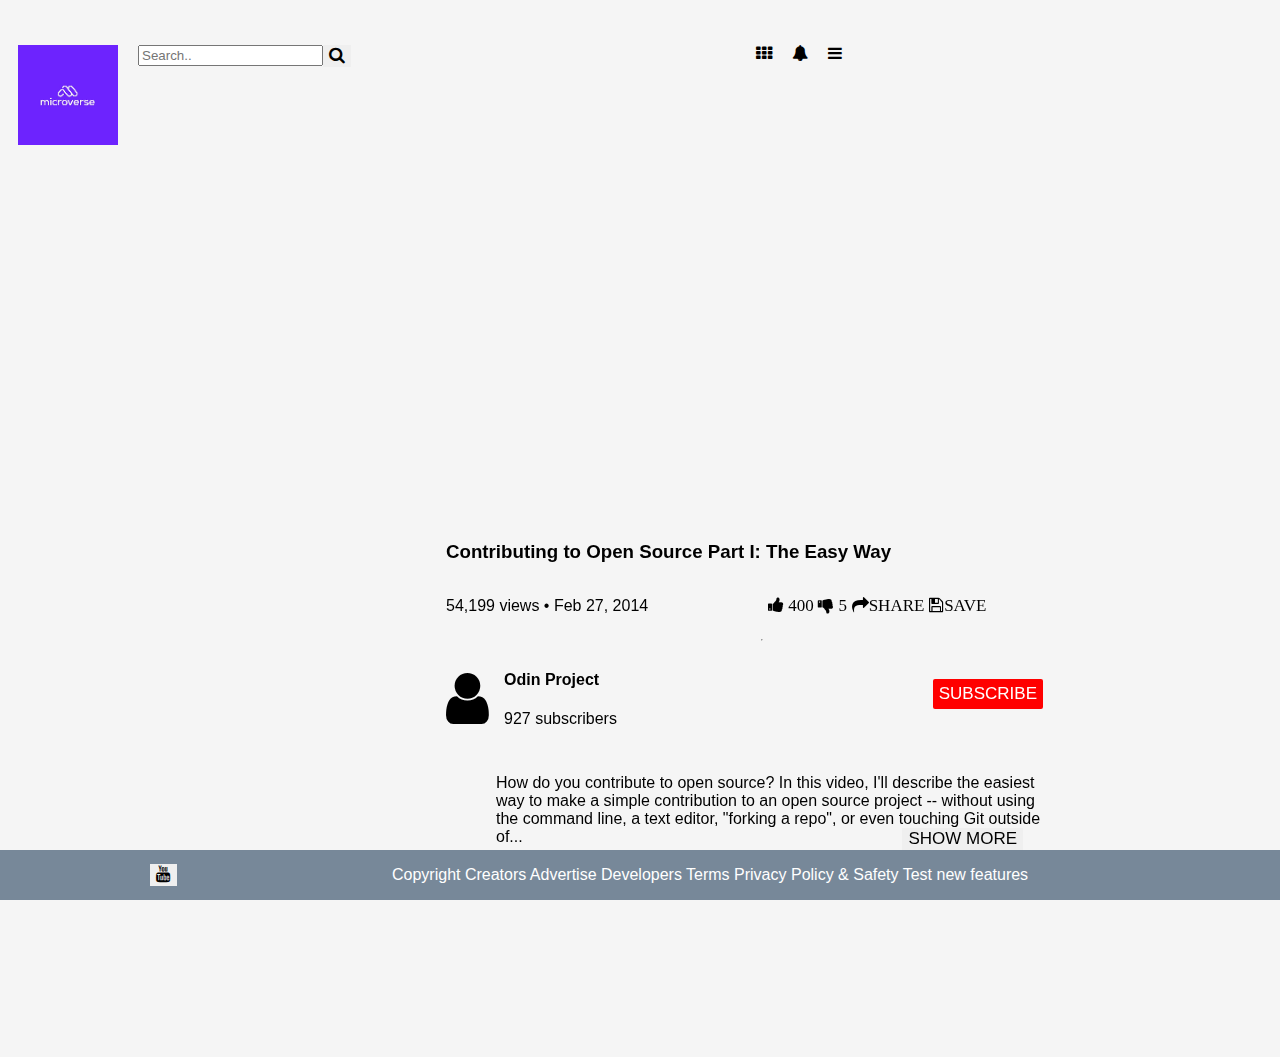
==== index.html @ 13a528ba "Formatted the codes" ====
<!DOCTYPE html>
<html lang="en">
<head>
    <meta charset="UTF-8">
    <meta name="viewport" content="width=device-width, initial-scale=1.0">
    <title>Youtube page</title>
    <link rel="stylesheet" type="text/css" href="style.css">
    <link href="https://stackpath.bootstrapcdn.com/font-awesome/4.7.0/css/font-awesome.min.css" rel="stylesheet">
</head>
<body>
    <nav class="navbar">
        <ul>
            <li>
                <img id="logo" src="./images/logo.png">
            </li>
            <li>
                <form class="search">
                    <input type="text" placeholder="Search.." name="search">
                    <button type="submit"><i class="fa fa-search"></i></button>
                </form> 
            </li>
            <li>
                <i class="fa fa-th" id="grid-icon" aria-hidden="true"></i>
            </li>
            <li>
                <i class="fa fa-bell" aria-hidden="true"></i>   
            </li>
            <li>
                <i class="fa fa-bars" aria-hidden="true"></i>
            </li>
        </ul>      
    </nav>
    <section class="section-items">
            <div id="video">
                <iframe width="600" height="400" src="https://www.youtube.com/embed/V74l_zS1x8E" frameborder="0" allow="accelerometer; autoplay; encrypted-media; gyroscope; picture-in-picture" allowfullscreen></iframe>
            </div>
            <div id="video-info">
                <h3>Contributing to Open Source Part I: The Easy Way</h3>
                <div id="views">
                    <p>54,199 views • Feb 27, 2014</p>
                </div>
                <div id="icons">
                    <button class="media-button">
                        <i class="fa fa-thumbs-up" aria-hidden="true"> 400</i>
                        <i class="fa fa-thumbs-down" aria-hidden="true"> 5</i>
                        <i class="fa fa-share" aria-hidden="true">SHARE</i>
                        <i class="fa fa-floppy-o" aria-hidden="true">SAVE</i>
                    </button>
                </div>
            </div> 
            <hr>
            <article>
                <div class="header">
                    <div id="avatar">
                        <i class="fa fa-user fa-5x custom-user" aria-hidden="true"></i>
                        <div class="project" >
                            <h4>Odin Project</h4>
                            <p>927 subscribers</p>
                        </div>  
                    </div> 
                    <button class="sub-button">SUBSCRIBE</button>
                </div>
                <div id="description">
                        <p>How do you contribute to open source?  In this video,
                             I'll describe the easiest way to make a simple 
                             contribution to an open source project --
                            without using the command line, a text editor, 
                            "forking a repo", or even touching Git outside of...
                            <button class="sh-btn"><span style="text-transform:uppercase">show more</span></button> 
                        </p>
                </div>
            </article>
        </section>
        <aside>
            <div>
                <div class="aside-content">
                    <div>
                        <iframe width="220" height="160" src="https://www.youtube.com/embed/aNJdOk7wv34" frameborder="0" allow="accelerometer; autoplay; encrypted-media; gyroscope; picture-in-picture" allowfullscreen></iframe>
                    </div>
                    <div class="aside-title">
                        <h4>You Can Learn A Lot From This Video</h4>
                        <p>James Odufu</p>
                        
                        <p>1,199 views</p>
                    </div>  
                </div>
                <div class="aside-content">
                    <div>
                        <iframe width="220" height="160" src="https://www.youtube.com/embed/-USAeFpVf_A" frameborder="0" allow="accelerometer; autoplay; encrypted-media; gyroscope; picture-in-picture" allowfullscreen></iframe>
                    </div>
                    <div class="aside-title">
                        <h4>We Learn By Practising!</h4>
                        <p>Jocyline Magero</p>
                        
                        <p>2,854 views</p>
                    </div>
                    
                </div>
                <div class="aside-content">
                    <div>
                        <iframe width="220" height="160" src="https://www.youtube.com/embed/EOOsfsrXWfA" frameborder="0" allow="accelerometer; autoplay; encrypted-media; gyroscope; picture-in-picture" allowfullscreen></iframe>
                    </div>
                    <div class="aside-title">
                        <h3>Me, As A Microverse Graduate</h3>
                        <p>MJamezjaz</p>
                        
                        <p>7,002 views</p>
                    </div>
                    
                </div>
                <div class="aside-content">
                    <div>
                        <iframe width="220" height="160" src="https://www.youtube.com/embed/sgNoZD3nVSk" frameborder="0" allow="accelerometer; autoplay; encrypted-media; gyroscope; picture-in-picture" allowfullscreen></iframe>
                    </div>
                    <div class="aside-title">
                        <h3>Dos desarrolladores cuentan su experiencia a EL PAÍS</h3>
                        <p>Ariel Camus</p>
                        
                        <p>1,002,000 views</p>
                    </div>
                    
                </div>
                <div class="aside-content">
                    <div>
                        <iframe width="220" height="160" src="https://www.youtube.com/embed/EOOsfsrXWfA" frameborder="0" allow="accelerometer; autoplay; encrypted-media; gyroscope; picture-in-picture" allowfullscreen></iframe>
                    </div>
                    <div class="aside-title">
                        <h3>Me, As A Microverse Graduate</h3>
                        <p>MJamezjaz</p>
                        
                        <p>7,002 views</p>
                    </div>
                    
                </div>
            </div>
        </aside>
        
    </main>
   
    <footer>
        <div class="footer">
            <div class="footer-logo">
                <button><i class="fa fa-youtube a-5x" aria-hidden="true"></i></button>
            </div>
            <div class="footer-info">
                <p>Copyright Creators Advertise Developers
                    Terms Privacy Policy & Safety Test new features
                </p>
            </div>
        </div>
    </footer>
</body>
</html>
---- style.css ----
/* styling the body...*/
body{
    background-color: whitesmoke;
    font-size: 16px;
    font-family: sans-serif;
}
/* styling the image...*/
img{
    width: 100px;
}
/* styling the nav-bar...*/
.nav-bar{
    background-color: white;
    width: auto;
    height: 50px;
    position:fixed;
    top:0px;
    left:0px;
    right:0px;
    display: flex;
    justify-content: space;
}
/* styling the nav-bar items...*/
ul {
    list-style-type: none;
    margin: 0;
    padding: 0;
  }
/* styling the nav-bar icons...*/
li{
      float: left;
      padding: 10px;
  }
/* styling the youtube-logo image...*/
.youtube-logo{
    margin-left: 50px;
    background-color: white;
    color:white;
}
/* styling the buttons...*/
button{
    float: right;
    margin-top: 0;
    margin-right: 35px;
    font-size: 17px;
    border: none;
    cursor: pointer;
}
/* styling the nav-font-awesome icons...*/
.nav-icons{
    margin-right: 10px;

}
/* styling the grid icon...*/
#grid-icon{
    margin-left: 350px;
}
/* styling the section ...*/
section{
    background-color: whitesmoke;
    width: 60%;
    height: 400px;
    margin-top: 35px;
    margin-left: 50px;
    padding-top: 10px;
    display:flex;
}
/* styling the section-items...*/
.section-items {
    float: left;
    width: 50%;
    flex-direction: column;
}
/* styling the main video-info...*/
#video-info{
    align-self: flex-start;
}
/* styling the aside...*/
aside{
    background-color: whitesmoke;
    width:auto;
    height: 170px;
    margin-top: 35px;
    margin-left: 30px;
    padding-top: 60px;
    display:flex;
}
/* styling the media-icons...*/
#icons{
    float:right;
    align-self: flex-end;
    margin-top: 10px;
    margin-left: 90px;  
}
/* styling the media-button...*/
.media-button{
    background-color: whitesmoke;
    padding: 5px 30px 10px 30px;
}
/* styling # views...*/
#views{
    position: relative;
    margin-right: 20px;
    float: left;
    margin-right: 0px;
}
/* styling the avator sub-class...*/
.header{
    display: flex;
    justify-content: space-between;
}
/* styling the avatar...*/
#avatar{
    position: relative;
    margin-right: 20px;
    float: left;
    display: flex;
}
.custom-user{
    border-radius: 50%;
    font-size: 60px !important;
    margin-right: 15px;
    margin-top: 20px;
}
/* styling the desrciption */
#description{
    margin-right: 20px;
    margin-top: 30px;
    justify-content: center;
    margin-left: 50px;
    font-size: 16px;
    font-family: sans-serif;
}
/* styling the show more button */
.show-btn{
    background-color: whitesmoke;
    color: grey;
    float: left;
   font-size: 14px;
}
/* styling the avator title */
.avator-title{
    margin-right: 0px;
}
/* styling the subcribe button...*/
#sub-button{
   width: 80px;
   height: 40px;
   display: flex;
    margin: 0 0 0 auto;
}
.sub-button{
    background-color: red;
    color: #fff;
    height: 30px;
    border-radius: 2px;
    margin-top: 30px;
    margin-left: 0px;
}
/* styling the aside content...*/
.aside-content{
    display: flex;
    margin-bottom: 15px;
    margin-top: 15px;
    margin-right: 25px;
}
/* styling the aside title...*/
.aside-title{
    justify-content: space-between;
    margin-left: 15px;
}
/* styling footer...*/
.footer {
    position: fixed;
   left: 0;
   bottom: 0;
   width: 100%;
   background-color: lightslategray;
   color: white;
   display: flex;
   align-items: center;
  }
  /* styling footer logo...*/
  .footer-logo{
      display: flex;
      flex-direction: row;
      margin-left: 150px;
  } 
/* styling footer info...*/
  .footer-info{
    display: flex;
    flex-direction: row;
    text-align: center;
    padding-left: 180px;
  }
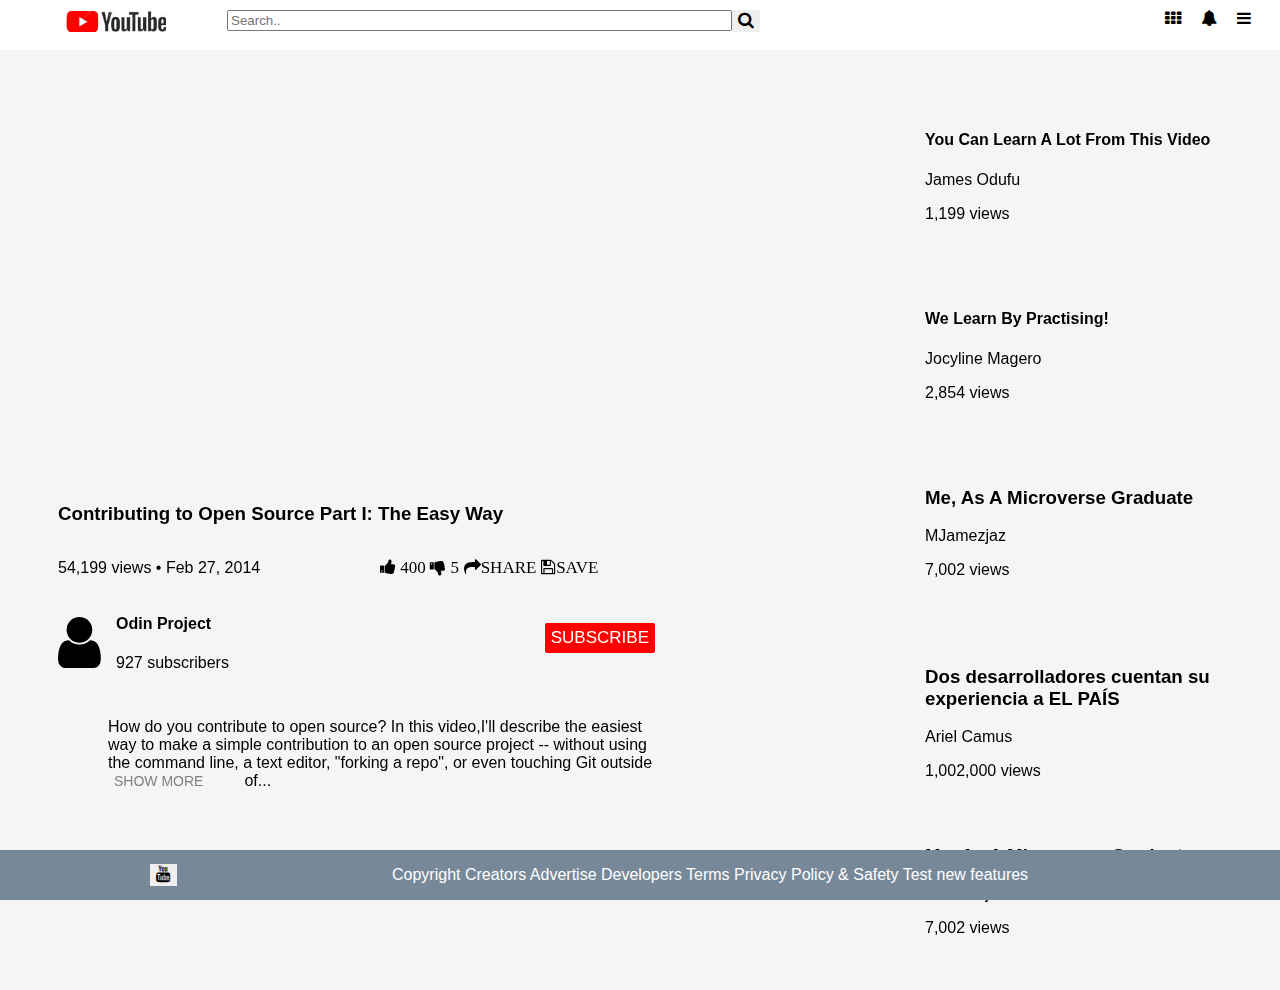
==== commit 6fa4e158: "resolved a conflict" ====
--- a/index.html
+++ b/index.html
@@ -8,139 +8,133 @@
     <link href="https://stackpath.bootstrapcdn.com/font-awesome/4.7.0/css/font-awesome.min.css" rel="stylesheet">
 </head>
 <body>
-    <nav class="navbar">
+    <nav class="nav-bar">
         <ul>
             <li>
-                <img id="logo" src="./images/logo.png">
+                <button class="youtube-logo">
+                    <img src="./images/youtube.png" alt="youtube logo">
+                </button>
             </li>
             <li>
-                <form class="search">
-                    <input type="text" placeholder="Search.." name="search">
-                    <button type="submit"><i class="fa fa-search"></i></button>
+                <form>                  
+                    <input type="text" placeholder="Search.." name="search" size="60">
+                    <button class="search-btn"type="submit"><i class="fa fa-search"></i></button>
                 </form> 
             </li>
             <li>
-                <i class="fa fa-th" id="grid-icon" aria-hidden="true"></i>
+                <i class="fa fa-th" id="grid-icon" aria-hidden="true" class="nav-icons"></i>
             </li>
             <li>
-                <i class="fa fa-bell" aria-hidden="true"></i>   
+                <i class="fa fa-bell" aria-hidden="true" class="nav-icons"></i>   
             </li>
             <li>
-                <i class="fa fa-bars" aria-hidden="true"></i>
+                <i class="fa fa-bars" aria-hidden="true" class="nav-icons"></i>
             </li>
         </ul>      
     </nav>
     <section class="section-items">
-            <div id="video">
-                <iframe width="600" height="400" src="https://www.youtube.com/embed/V74l_zS1x8E" frameborder="0" allow="accelerometer; autoplay; encrypted-media; gyroscope; picture-in-picture" allowfullscreen></iframe>
+        <div id="video">
+            <iframe width="600" height="400" src="https://www.youtube.com/embed/V74l_zS1x8E" frameborder="0" allow="accelerometer; autoplay; encrypted-media; gyroscope; picture-in-picture" allowfullscreen></iframe>
+                </div>
+                    <div id="video-info">
+                        <h3>Contributing to Open Source Part I: The Easy Way</h3>
+                        <div id="views">
+                            <p>54,199 views • Feb 27, 2014</p>
+                        </div>
+                        <div id="icons">
+                            <button class="media-button">
+                                <i class="fa fa-thumbs-up" aria-hidden="true"> 400</i>
+                                <i class="fa fa-thumbs-down" aria-hidden="true"> 5</i>
+                                <i class="fa fa-share" aria-hidden="true">SHARE</i>
+                                <i class="fa fa-floppy-o" aria-hidden="true">SAVE</i>
+                            </button>
+                        </div>
+                    </div> 
+                </div>
+        <article>
+            <div class="header">
+                <div id="avatar">
+                    <i class="fa fa-user fa-5x custom-user" aria-hidden="true"></i>
+                    <div class="avator-title" >
+                        <h4>Odin Project</h4>
+                        <p>927 subscribers</p>
+                    </div>  
+                </div> 
+                    <button class="sub-button">SUBSCRIBE</button>
             </div>
-            <div id="video-info">
-                <h3>Contributing to Open Source Part I: The Easy Way</h3>
-                <div id="views">
-                    <p>54,199 views • Feb 27, 2014</p>
+            <div id="description">
+                <p>How do you contribute to open source?  
+                    In this video,I'll describe the easiest way to make a simple 
+                    contribution to an open source project --
+                    without using the command line, a text editor, 
+                    "forking a repo", or even touching Git outside of...
+                    <button class="show-btn">
+                        <span style="text-transform:uppercase">show more</span>
+                    </button> 
+                </p>
+            </div>
+        </article>
+    </section>
+    <aside>
+        <div>
+            <div class="aside-content">
+                <div>
+                    <iframe width="220" height="160" src="https://www.youtube.com/embed/aNJdOk7wv34" frameborder="0" allow="accelerometer; autoplay; encrypted-media; gyroscope; picture-in-picture" allowfullscreen></iframe>
                 </div>
-                <div id="icons">
-                    <button class="media-button">
-                        <i class="fa fa-thumbs-up" aria-hidden="true"> 400</i>
-                        <i class="fa fa-thumbs-down" aria-hidden="true"> 5</i>
-                        <i class="fa fa-share" aria-hidden="true">SHARE</i>
-                        <i class="fa fa-floppy-o" aria-hidden="true">SAVE</i>
-                    </button>
+                <div class="aside-title">
+                    <h4>You Can Learn A Lot From This Video</h4>
+                    <p>James Odufu</p>
+                    <p>1,199 views</p>
+                </div>  
+            </div>
+            <div class="aside-content">
+                <div>
+                    <iframe width="220" height="160" src="https://www.youtube.com/embed/-USAeFpVf_A" frameborder="0" allow="accelerometer; autoplay; encrypted-media; gyroscope; picture-in-picture" allowfullscreen></iframe>
                 </div>
-            </div> 
-            <hr>
-            <article>
-                <div class="header">
-                    <div id="avatar">
-                        <i class="fa fa-user fa-5x custom-user" aria-hidden="true"></i>
-                        <div class="project" >
-                            <h4>Odin Project</h4>
-                            <p>927 subscribers</p>
-                        </div>  
-                    </div> 
-                    <button class="sub-button">SUBSCRIBE</button>
+                <div class="aside-title">
+                    <h4>We Learn By Practising!</h4>
+                    <p>Jocyline Magero</p>
+                    <p>2,854 views</p>
+                </div> 
+            </div>
+            <div class="aside-content">
+                <div>
+                    <iframe width="220" height="160" src="https://www.youtube.com/embed/EOOsfsrXWfA" frameborder="0" allow="accelerometer; autoplay; encrypted-media; gyroscope; picture-in-picture" allowfullscreen></iframe>
                 </div>
-                <div id="description">
-                        <p>How do you contribute to open source?  In this video,
-                             I'll describe the easiest way to make a simple 
-                             contribution to an open source project --
-                            without using the command line, a text editor, 
-                            "forking a repo", or even touching Git outside of...
-                            <button class="sh-btn"><span style="text-transform:uppercase">show more</span></button> 
-                        </p>
+                <div class="aside-title">
+                    <h3>Me, As A Microverse Graduate</h3>
+                    <p>MJamezjaz</p>
+                    <p>7,002 views</p>
+                </div>     
+            </div>
+            <div class="aside-content">
+                <div>
+                    <iframe width="220" height="160" src="https://www.youtube.com/embed/sgNoZD3nVSk" frameborder="0" allow="accelerometer; autoplay; encrypted-media; gyroscope; picture-in-picture" allowfullscreen></iframe>
                 </div>
-            </article>
-        </section>
-        <aside>
-            <div>
-                <div class="aside-content">
-                    <div>
-                        <iframe width="220" height="160" src="https://www.youtube.com/embed/aNJdOk7wv34" frameborder="0" allow="accelerometer; autoplay; encrypted-media; gyroscope; picture-in-picture" allowfullscreen></iframe>
-                    </div>
-                    <div class="aside-title">
-                        <h4>You Can Learn A Lot From This Video</h4>
-                        <p>James Odufu</p>
-                        
-                        <p>1,199 views</p>
-                    </div>  
-                </div>
-                <div class="aside-content">
-                    <div>
-                        <iframe width="220" height="160" src="https://www.youtube.com/embed/-USAeFpVf_A" frameborder="0" allow="accelerometer; autoplay; encrypted-media; gyroscope; picture-in-picture" allowfullscreen></iframe>
-                    </div>
-                    <div class="aside-title">
-                        <h4>We Learn By Practising!</h4>
-                        <p>Jocyline Magero</p>
-                        
-                        <p>2,854 views</p>
-                    </div>
-                    
-                </div>
-                <div class="aside-content">
-                    <div>
-                        <iframe width="220" height="160" src="https://www.youtube.com/embed/EOOsfsrXWfA" frameborder="0" allow="accelerometer; autoplay; encrypted-media; gyroscope; picture-in-picture" allowfullscreen></iframe>
-                    </div>
-                    <div class="aside-title">
-                        <h3>Me, As A Microverse Graduate</h3>
-                        <p>MJamezjaz</p>
-                        
-                        <p>7,002 views</p>
-                    </div>
-                    
-                </div>
-                <div class="aside-content">
-                    <div>
-                        <iframe width="220" height="160" src="https://www.youtube.com/embed/sgNoZD3nVSk" frameborder="0" allow="accelerometer; autoplay; encrypted-media; gyroscope; picture-in-picture" allowfullscreen></iframe>
-                    </div>
-                    <div class="aside-title">
-                        <h3>Dos desarrolladores cuentan su experiencia a EL PAÍS</h3>
-                        <p>Ariel Camus</p>
-                        
-                        <p>1,002,000 views</p>
-                    </div>
-                    
-                </div>
-                <div class="aside-content">
-                    <div>
-                        <iframe width="220" height="160" src="https://www.youtube.com/embed/EOOsfsrXWfA" frameborder="0" allow="accelerometer; autoplay; encrypted-media; gyroscope; picture-in-picture" allowfullscreen></iframe>
-                    </div>
-                    <div class="aside-title">
-                        <h3>Me, As A Microverse Graduate</h3>
-                        <p>MJamezjaz</p>
-                        
-                        <p>7,002 views</p>
-                    </div>
-                    
+                <div class="aside-title">
+                    <h3>Dos desarrolladores cuentan su experiencia a EL PAÍS</h3>
+                    <p>Ariel Camus</p>
+                    <p>1,002,000 views</p>
                 </div>
             </div>
-        </aside>
-        
-    </main>
-   
+            <div class="aside-content">
+                <div>
+                    <iframe width="220" height="160" src="https://www.youtube.com/embed/EOOsfsrXWfA" frameborder="0" allow="accelerometer; autoplay; encrypted-media; gyroscope; picture-in-picture" allowfullscreen></iframe>
+                </div>
+                <div class="aside-title">
+                    <h3>Me, As A Microverse Graduate</h3>
+                    <p>MJamezjaz</p>
+                    <p>7,002 views</p>
+                 </div>
+            </div>
+        </div>
+    </aside>
     <footer>
         <div class="footer">
             <div class="footer-logo">
-                <button><i class="fa fa-youtube a-5x" aria-hidden="true"></i></button>
+                <button>
+                    <i class="fa fa-youtube a-5x" aria-hidden="true"></i>
+                </button>
             </div>
             <div class="footer-info">
                 <p>Copyright Creators Advertise Developers
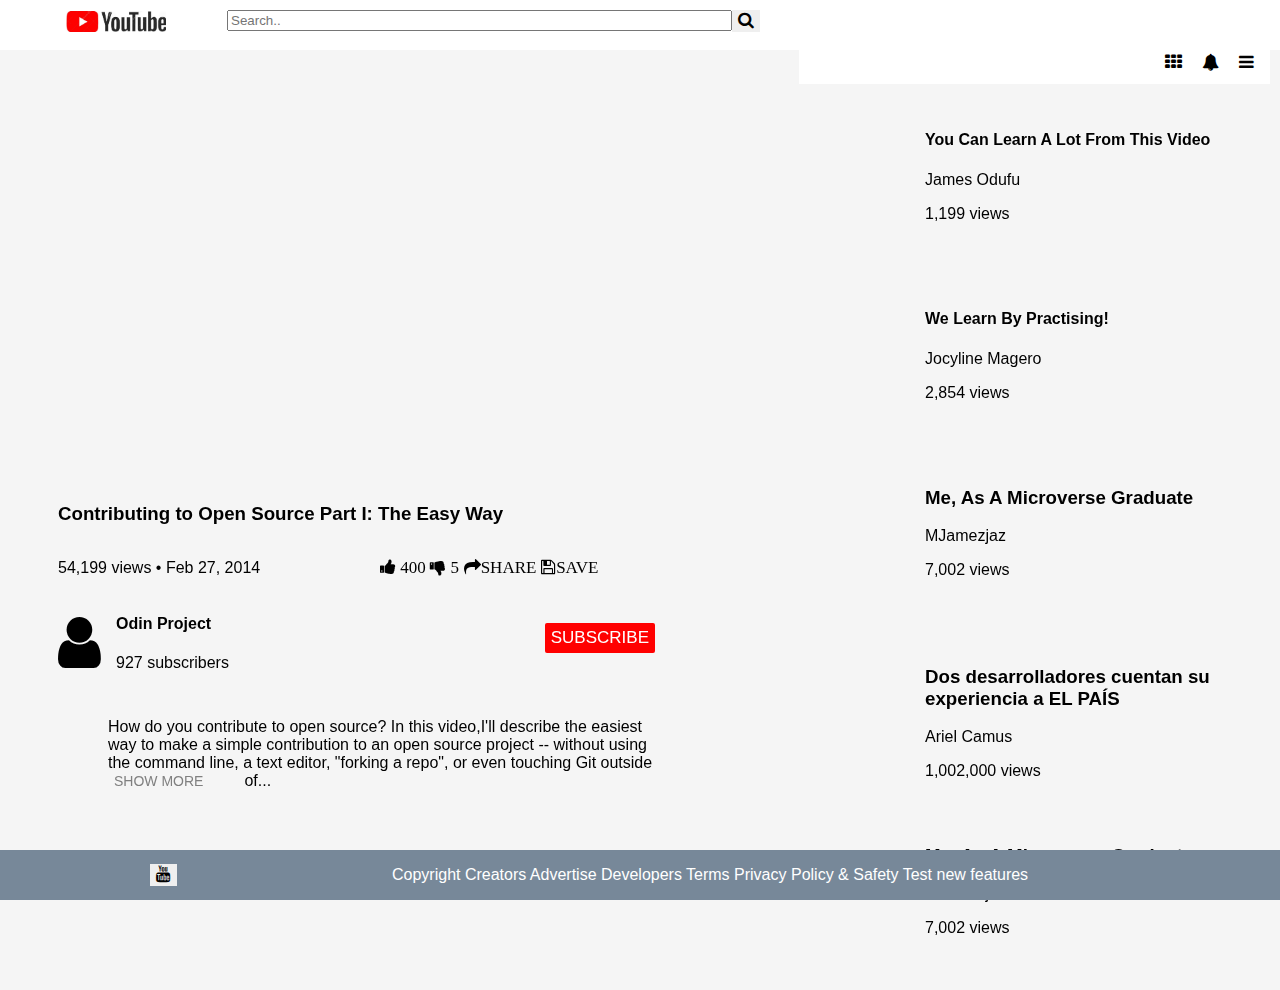
==== commit c0208d58: "Changed the nav icons to button" ====
--- a/index.html
+++ b/index.html
@@ -21,15 +21,17 @@
                     <button class="search-btn"type="submit"><i class="fa fa-search"></i></button>
                 </form> 
             </li>
-            <li>
-                <i class="fa fa-th" id="grid-icon" aria-hidden="true" class="nav-icons"></i>
-            </li>
-            <li>
-                <i class="fa fa-bell" aria-hidden="true" class="nav-icons"></i>   
-            </li>
-            <li>
-                <i class="fa fa-bars" aria-hidden="true" class="nav-icons"></i>
-            </li>
+            <button class="nav-icons">
+                <li>
+                    <i class="fa fa-th" id="grid-icon" aria-hidden="true" class="nav-icons"></i>
+                </li>
+                <li>
+                    <i class="fa fa-bell" aria-hidden="true" class="nav-icons"></i>   
+                </li>
+                <li>
+                    <i class="fa fa-bars" aria-hidden="true" class="nav-icons"></i>
+                </li>
+            </button>
         </ul>      
     </nav>
     <section class="section-items">
--- a/style.css
+++ b/style.css
@@ -30,6 +30,9 @@
 li{
       float: left;
       padding: 10px;
+  }
+  .nav-icons{
+      background-color: white;
   }
 /* styling the youtube-logo image...*/
 .youtube-logo{
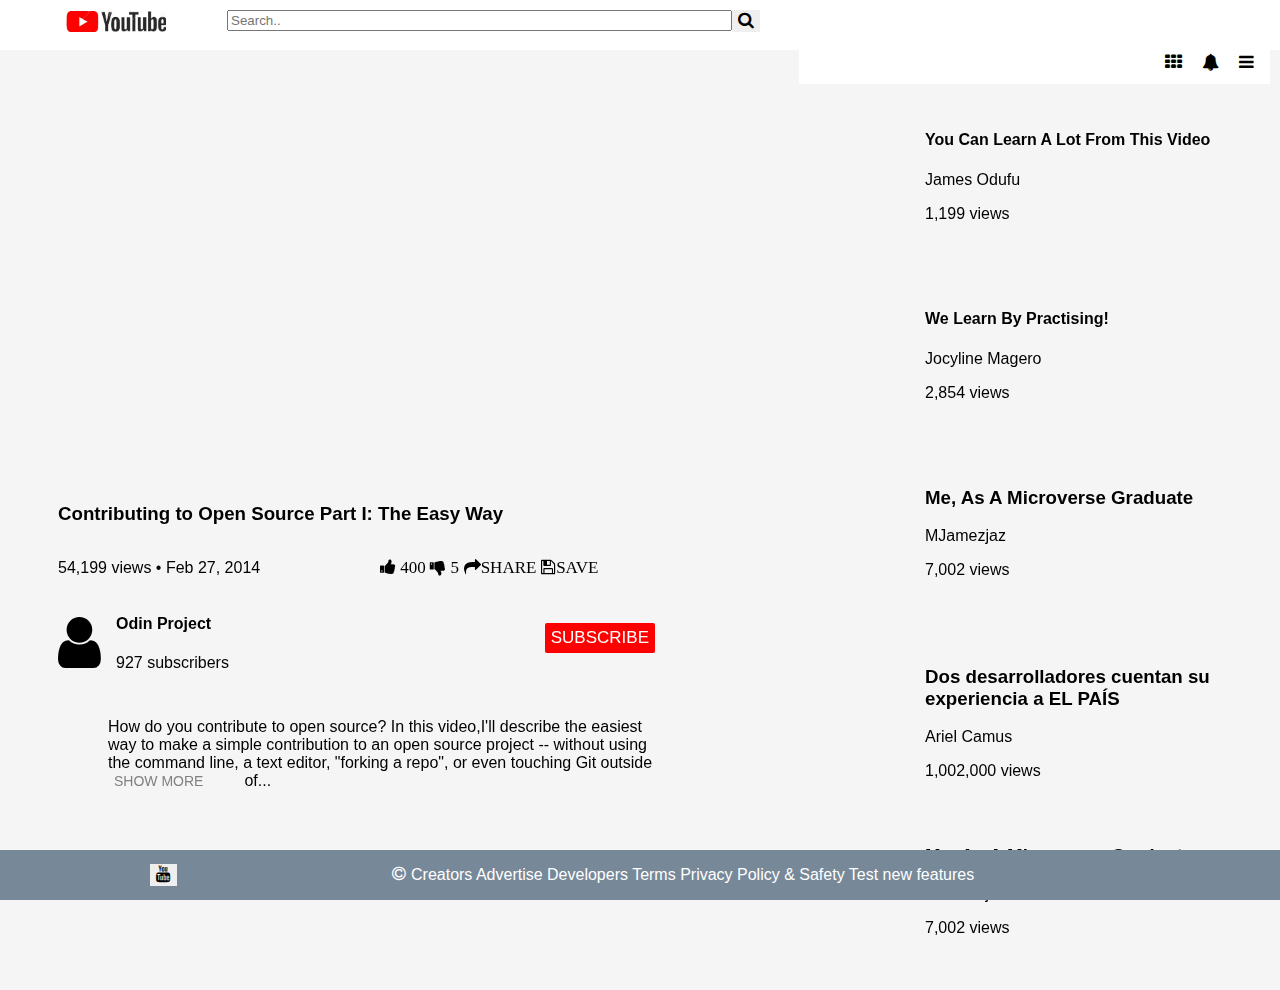
==== commit 0bbd1432: "Added copyright symbol" ====
--- a/index.html
+++ b/index.html
@@ -139,9 +139,15 @@
                 </button>
             </div>
             <div class="footer-info">
-                <p>Copyright Creators Advertise Developers
-                    Terms Privacy Policy & Safety Test new features
-                </p>
+                <div class="copyright">
+                    <i class="fa fa-copyright" aria-hidden="true"></i>
+                </div>
+                <div>
+                    <p>
+                        Creators Advertise Developers
+                        Terms Privacy Policy & Safety Test new features
+                    </p>
+                </div>
             </div>
         </div>
     </footer>
--- a/style.css
+++ b/style.css
@@ -196,5 +196,9 @@
     text-align: center;
     padding-left: 180px;
   }
+.copyright{
+    display: flex;
+    margin-top: 15px;
+    margin-right: 5px;
+}
 
-
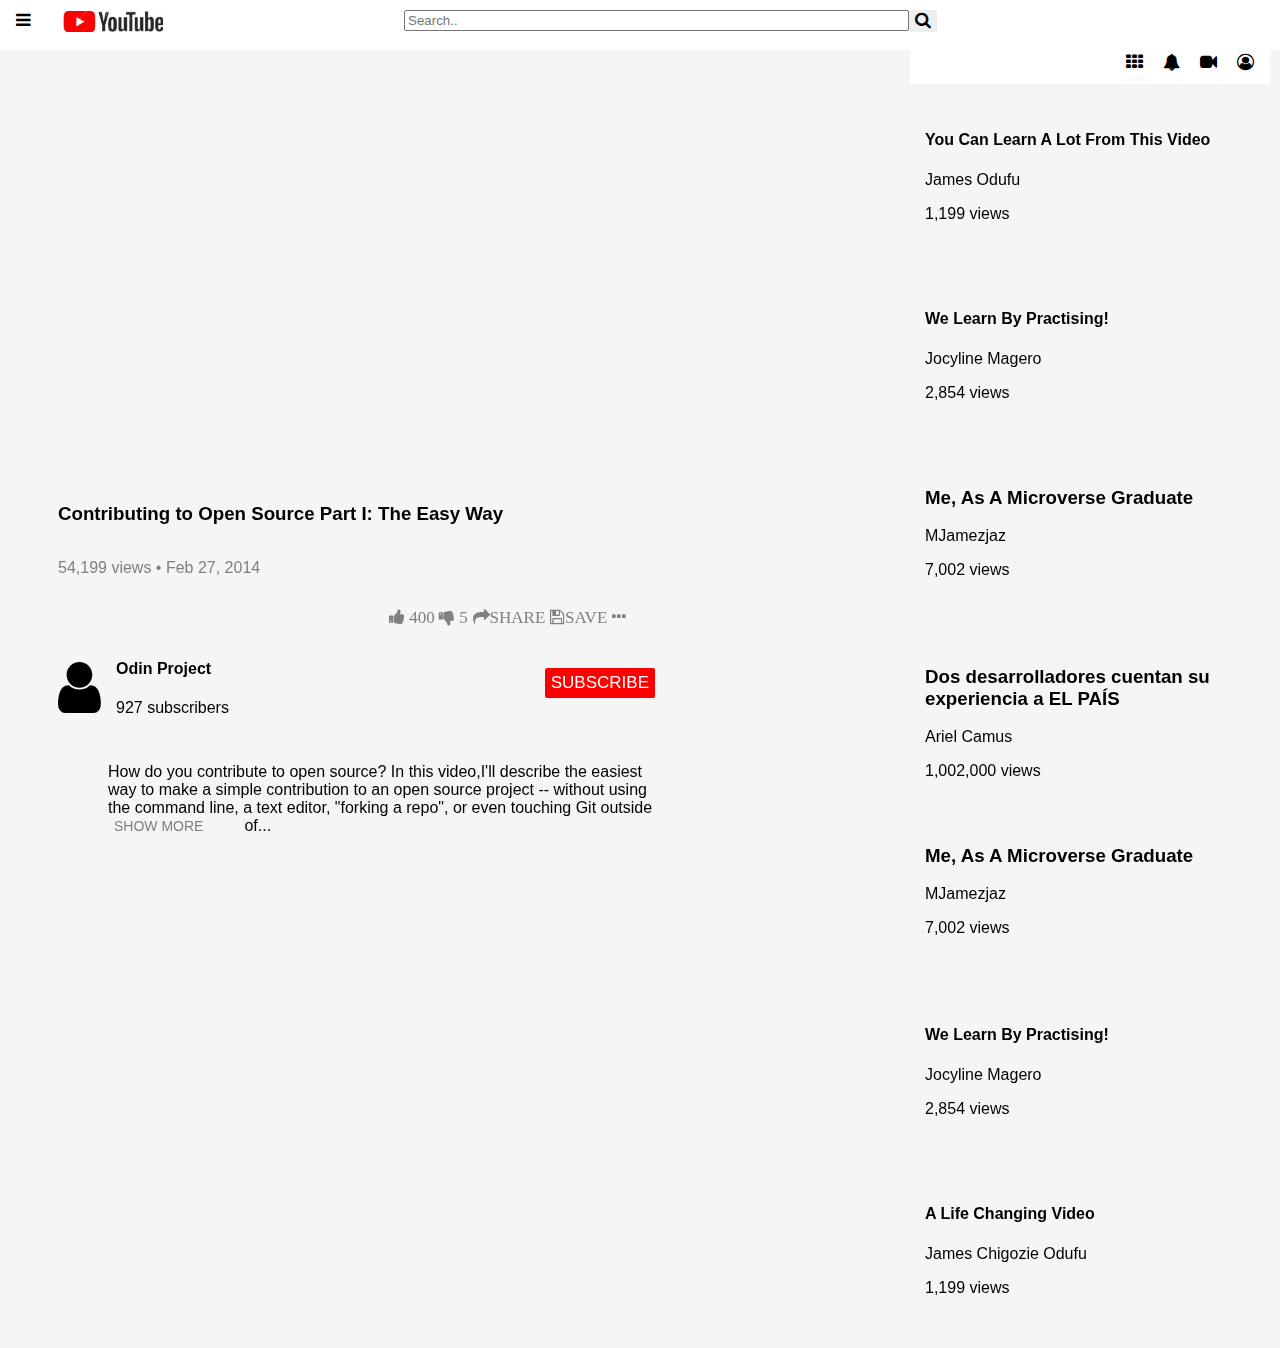
==== commit 4624e4b9: "Added extra nav icons" ====
--- a/index.html
+++ b/index.html
@@ -10,13 +10,20 @@
 <body>
     <nav class="nav-bar">
         <ul>
+               <div class="left-bar-items">
+                <button class="youtube-logo">
+                    <li>
+                        <img src="./images/youtube.png" alt="youtube logo">
+                    </li>
+                </button>
+                <button class="menu-button">
+                    <li>
+                        <i class="fa fa-bars" aria-hidden="true" class="nav-icons"></i>
+                    </li>
+                </button>
+               </div>
             <li>
-                <button class="youtube-logo">
-                    <img src="./images/youtube.png" alt="youtube logo">
-                </button>
-            </li>
-            <li>
-                <form>                  
+                <form class="search-bar">                
                     <input type="text" placeholder="Search.." name="search" size="60">
                     <button class="search-btn"type="submit"><i class="fa fa-search"></i></button>
                 </form> 
@@ -29,14 +36,17 @@
                     <i class="fa fa-bell" aria-hidden="true" class="nav-icons"></i>   
                 </li>
                 <li>
-                    <i class="fa fa-bars" aria-hidden="true" class="nav-icons"></i>
+                    <i class="fa fa-video-camera" aria-hidden="true"></i>
+                </li>
+                <li>
+                    <i class="fa fa-user-circle-o" aria-hidden="true"></i>
                 </li>
             </button>
         </ul>      
     </nav>
     <section class="section-items">
-        <div id="video">
-            <iframe width="600" height="400" src="https://www.youtube.com/embed/V74l_zS1x8E" frameborder="0" allow="accelerometer; autoplay; encrypted-media; gyroscope; picture-in-picture" allowfullscreen></iframe>
+        <div class="video">
+            <iframe width="630" height="400" src="https://www.youtube.com/embed/V74l_zS1x8E" frameborder="0" allow="accelerometer; autoplay; encrypted-media; gyroscope; picture-in-picture" allowfullscreen></iframe>
                 </div>
                     <div id="video-info">
                         <h3>Contributing to Open Source Part I: The Easy Way</h3>
@@ -49,10 +59,10 @@
                                 <i class="fa fa-thumbs-down" aria-hidden="true"> 5</i>
                                 <i class="fa fa-share" aria-hidden="true">SHARE</i>
                                 <i class="fa fa-floppy-o" aria-hidden="true">SAVE</i>
+                                <i class="fa fa-ellipsis-h" aria-hidden="true"></i>
                             </button>
                         </div>
-                    </div> 
-                </div>
+                    </div>
         <article>
             <div class="header">
                 <div id="avatar">
@@ -78,7 +88,7 @@
         </article>
     </section>
     <aside>
-        <div>
+        <div class="aside-main">
             <div class="aside-content">
                 <div>
                     <iframe width="220" height="160" src="https://www.youtube.com/embed/aNJdOk7wv34" frameborder="0" allow="accelerometer; autoplay; encrypted-media; gyroscope; picture-in-picture" allowfullscreen></iframe>
@@ -129,9 +139,29 @@
                     <p>7,002 views</p>
                  </div>
             </div>
+            <div class="aside-content">
+                <div>
+                    <iframe width="220" height="160" src="https://www.youtube.com/embed/-USAeFpVf_A" frameborder="0" allow="accelerometer; autoplay; encrypted-media; gyroscope; picture-in-picture" allowfullscreen></iframe>
+                </div>
+                <div class="aside-title">
+                    <h4>We Learn By Practising!</h4>
+                    <p>Jocyline Magero</p>
+                    <p>2,854 views</p>
+                </div> 
+            </div>
+            <div class="aside-content">
+                <div>
+                    <iframe width="220" height="160" src="https://www.youtube.com/embed/aNJdOk7wv34" frameborder="0" allow="accelerometer; autoplay; encrypted-media; gyroscope; picture-in-picture" allowfullscreen></iframe>
+                </div>
+                <div class="aside-title">
+                    <h4>A Life Changing Video</h4>
+                    <p>James Chigozie Odufu</p>
+                    <p>1,199 views</p>
+                </div>  
+            </div>
         </div>
     </aside>
-    <footer>
+    <!-- <footer>
         <div class="footer">
             <div class="footer-logo">
                 <button>
@@ -150,6 +180,6 @@
                 </div>
             </div>
         </div>
-    </footer>
+    </footer> -->
 </body>
 </html>
--- a/style.css
+++ b/style.css
@@ -14,11 +14,14 @@
     width: auto;
     height: 50px;
     position:fixed;
-    top:0px;
-    left:0px;
-    right:0px;
-    display: flex;
-    justify-content: space;
+    top:0;
+    left:0;
+    right:0;
+    display: flex;
+    /* justify-content: space; */
+}
+.search-bar{
+    margin-left: 180px;
 }
 /* styling the nav-bar items...*/
 ul {
@@ -31,14 +34,25 @@
       float: left;
       padding: 10px;
   }
+  /* styling the nav-font-awesome icons...*/
   .nav-icons{
       background-color: white;
+      margin-right: 10px;
   }
 /* styling the youtube-logo image...*/
 .youtube-logo{
-    margin-left: 50px;
+    margin-left: 0;
     background-color: white;
     color:white;
+}
+/* styling the menu button...*/
+.menu-button{
+    background-color: white;
+    margin-right: 0;
+}
+/* styling the menu button the logo...*/
+.left-bar-items{
+    float: left;
 }
 /* styling the buttons...*/
 button{
@@ -49,14 +63,9 @@
     border: none;
     cursor: pointer;
 }
-/* styling the nav-font-awesome icons...*/
-.nav-icons{
-    margin-right: 10px;
-
-}
 /* styling the grid icon...*/
 #grid-icon{
-    margin-left: 350px;
+    margin-left: 200px;
 }
 /* styling the section ...*/
 section{
@@ -84,28 +93,43 @@
     width:auto;
     height: 170px;
     margin-top: 35px;
-    margin-left: 30px;
+    margin-left: 10px;
     padding-top: 60px;
     display:flex;
+}
+/* styling the aside content...*/
+.aside-content{
+    display: flex;
+    margin-bottom: 15px;
+    margin-top: 15px;
+    margin-right: 25px;
+}
+/* styling the aside title...*/
+.aside-title{
+    justify-content: space-between;
+    margin-left: 15px;
 }
 /* styling the media-icons...*/
 #icons{
     float:right;
     align-self: flex-end;
     margin-top: 10px;
-    margin-left: 90px;  
+    margin-left: 90px;
 }
 /* styling the media-button...*/
 .media-button{
     background-color: whitesmoke;
+    color: grey;
     padding: 5px 30px 10px 30px;
+    margin-left: 40px;
 }
 /* styling # views...*/
 #views{
     position: relative;
     margin-right: 20px;
     float: left;
-    margin-right: 0px;
+    margin-right: 0;
+    color: grey;
 }
 /* styling the avator sub-class...*/
 .header{
@@ -143,7 +167,7 @@
 }
 /* styling the avator title */
 .avator-title{
-    margin-right: 0px;
+    margin-right: 0;
 }
 /* styling the subcribe button...*/
 #sub-button{
@@ -158,19 +182,7 @@
     height: 30px;
     border-radius: 2px;
     margin-top: 30px;
-    margin-left: 0px;
-}
-/* styling the aside content...*/
-.aside-content{
-    display: flex;
-    margin-bottom: 15px;
-    margin-top: 15px;
-    margin-right: 25px;
-}
-/* styling the aside title...*/
-.aside-title{
-    justify-content: space-between;
-    margin-left: 15px;
+    margin-left: 0;
 }
 /* styling footer...*/
 .footer {
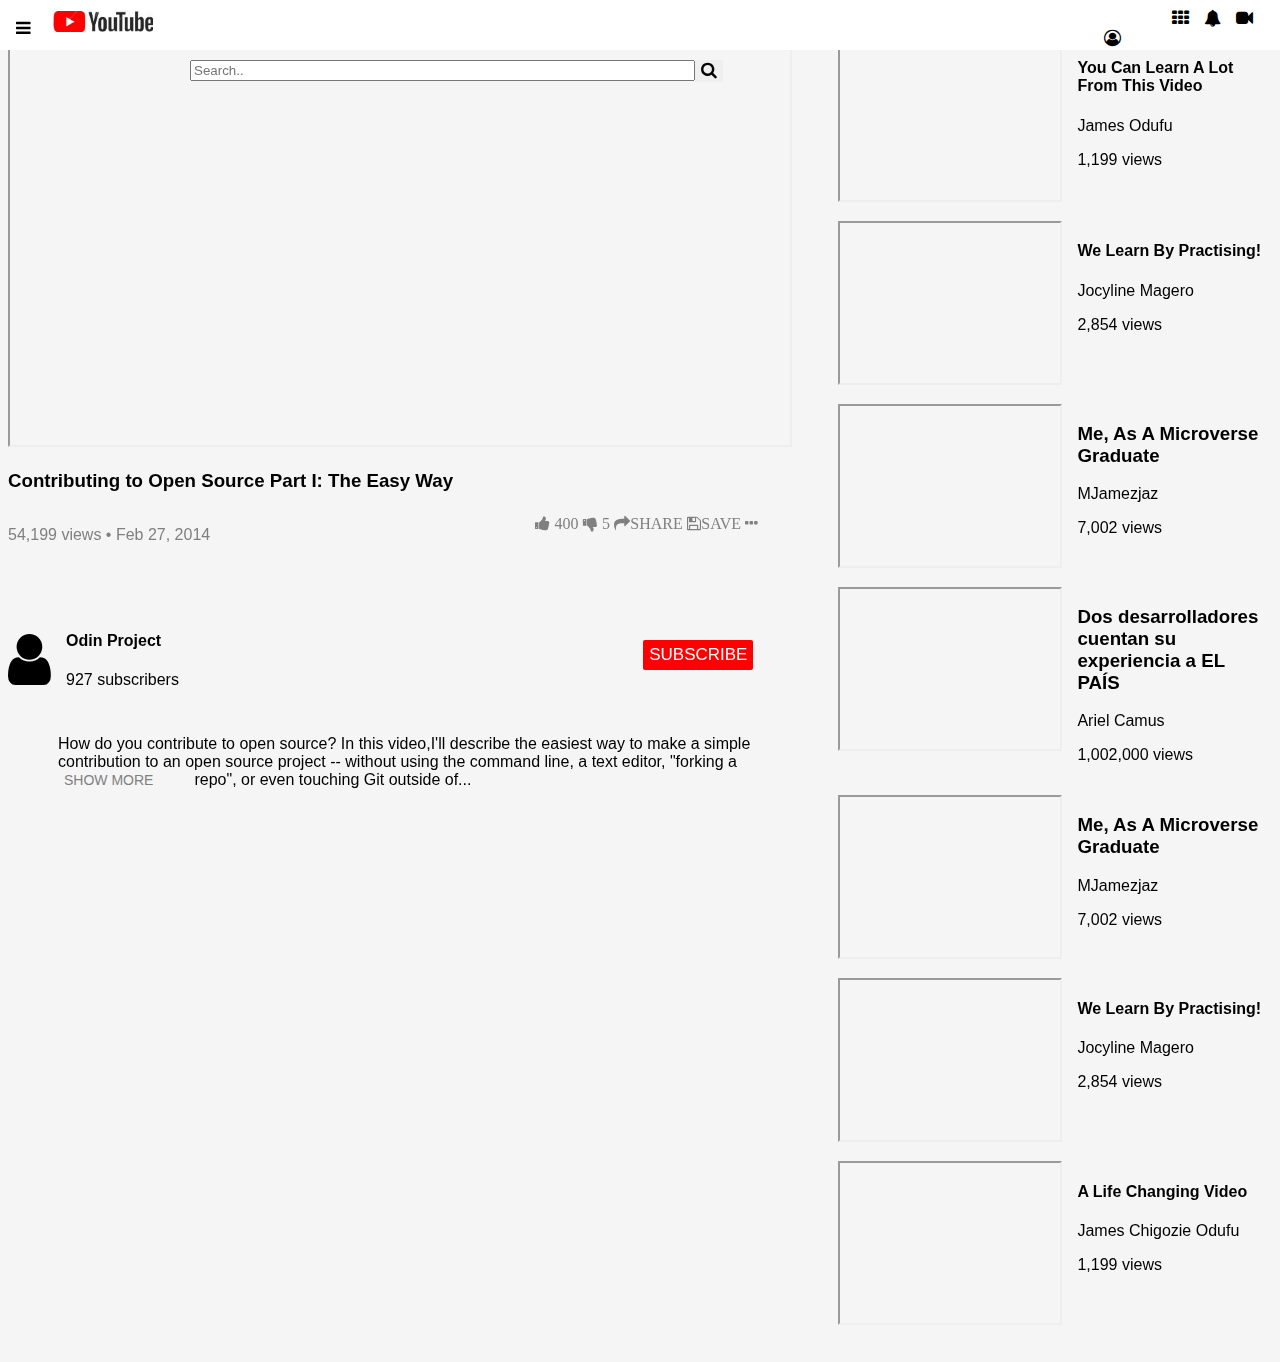
==== commit bf0c3a15: "Implement all TSE corrections" ====
--- a/index.html
+++ b/index.html
@@ -10,60 +10,62 @@
 <body>
     <nav class="nav-bar">
         <ul>
-               <div class="left-bar-items">
+               <li class="left-bar-items">
                 <button class="youtube-logo">
-                    <li>
+                    <span>
                         <img src="./images/youtube.png" alt="youtube logo">
-                    </li>
+                    </span>
                 </button>
                 <button class="menu-button">
-                    <li>
-                        <i class="fa fa-bars" aria-hidden="true" class="nav-icons"></i>
-                    </li>
+                    <span>
+                        <i class="fa fa-bars nav-icons" aria-hidden="true"></i>
+                    </span>
                 </button>
-               </div>
+            </li>
             <li>
                 <form class="search-bar">                
                     <input type="text" placeholder="Search.." name="search" size="60">
-                    <button class="search-btn"type="submit"><i class="fa fa-search"></i></button>
+                    <button class="search-btn" type="submit"><i class="fa fa-search"></i></button>
                 </form> 
             </li>
-            <button class="nav-icons">
-                <li>
-                    <i class="fa fa-th" id="grid-icon" aria-hidden="true" class="nav-icons"></i>
-                </li>
-                <li>
-                    <i class="fa fa-bell" aria-hidden="true" class="nav-icons"></i>   
-                </li>
-                <li>
-                    <i class="fa fa-video-camera" aria-hidden="true"></i>
-                </li>
-                <li>
-                    <i class="fa fa-user-circle-o" aria-hidden="true"></i>
-                </li>
-            </button>
-        </ul>      
+           
+        </ul>  
+        <button class="nav-icons">
+            <span>
+                <i class="fa fa-th" id="grid-icon" aria-hidden="true"></i>
+            </span>
+            <span>
+                <i class="fa fa-bell" aria-hidden="true"></i>   
+            </span>
+            <span>
+                <i class="fa fa-video-camera" aria-hidden="true"></i>
+            </span>
+            <span>
+                <i class="fa fa-user-circle-o" aria-hidden="true"></i>
+            </span>
+        </button>    
     </nav>
-    <section class="section-items">
-        <div class="video">
-            <iframe width="630" height="400" src="https://www.youtube.com/embed/V74l_zS1x8E" frameborder="0" allow="accelerometer; autoplay; encrypted-media; gyroscope; picture-in-picture" allowfullscreen></iframe>
+    <main>
+        <section class="section-items">
+            <div class="video">
+                <iframe class="main-video" width="630" height="400" src="https://www.youtube.com/embed/V74l_zS1x8E" allow="accelerometer; autoplay; encrypted-media; gyroscope; picture-in-picture" allowfullscreen></iframe>
+            </div>
+            <div id="video-info">
+                <h3>Contributing to Open Source Part I: The Easy Way</h3>
+                <div id="icons">
+                    <div id="views">
+                        <p>54,199 views • Feb 27, 2014</p>
+                    </div>
+                    
+                    <div class="media-button">
+                        <i class="fa fa-thumbs-up" aria-hidden="true"> 400</i>
+                        <i class="fa fa-thumbs-down" aria-hidden="true"> 5</i>
+                        <i class="fa fa-share" aria-hidden="true">SHARE</i>
+                        <i class="fa fa-floppy-o" aria-hidden="true">SAVE</i>
+                        <i class="fa fa-ellipsis-h" aria-hidden="true"></i>
+                    </div>
                 </div>
-                    <div id="video-info">
-                        <h3>Contributing to Open Source Part I: The Easy Way</h3>
-                        <div id="views">
-                            <p>54,199 views • Feb 27, 2014</p>
-                        </div>
-                        <div id="icons">
-                            <button class="media-button">
-                                <i class="fa fa-thumbs-up" aria-hidden="true"> 400</i>
-                                <i class="fa fa-thumbs-down" aria-hidden="true"> 5</i>
-                                <i class="fa fa-share" aria-hidden="true">SHARE</i>
-                                <i class="fa fa-floppy-o" aria-hidden="true">SAVE</i>
-                                <i class="fa fa-ellipsis-h" aria-hidden="true"></i>
-                            </button>
-                        </div>
-                    </div>
-        <article>
+            </div>
             <div class="header">
                 <div id="avatar">
                     <i class="fa fa-user fa-5x custom-user" aria-hidden="true"></i>
@@ -85,13 +87,11 @@
                     </button> 
                 </p>
             </div>
-        </article>
-    </section>
-    <aside>
-        <div class="aside-main">
+        </section>
+        <aside class="aside-items">
             <div class="aside-content">
-                <div>
-                    <iframe width="220" height="160" src="https://www.youtube.com/embed/aNJdOk7wv34" frameborder="0" allow="accelerometer; autoplay; encrypted-media; gyroscope; picture-in-picture" allowfullscreen></iframe>
+                <div class="side-videos">
+                    <iframe width="220" height="160" src="https://www.youtube.com/embed/aNJdOk7wv34" allow="accelerometer; autoplay; encrypted-media; gyroscope; picture-in-picture" allowfullscreen></iframe>
                 </div>
                 <div class="aside-title">
                     <h4>You Can Learn A Lot From This Video</h4>
@@ -101,7 +101,7 @@
             </div>
             <div class="aside-content">
                 <div>
-                    <iframe width="220" height="160" src="https://www.youtube.com/embed/-USAeFpVf_A" frameborder="0" allow="accelerometer; autoplay; encrypted-media; gyroscope; picture-in-picture" allowfullscreen></iframe>
+                    <iframe width="220" height="160" src="https://www.youtube.com/embed/-USAeFpVf_A" allow="accelerometer; autoplay; encrypted-media; gyroscope; picture-in-picture" allowfullscreen></iframe>
                 </div>
                 <div class="aside-title">
                     <h4>We Learn By Practising!</h4>
@@ -111,7 +111,7 @@
             </div>
             <div class="aside-content">
                 <div>
-                    <iframe width="220" height="160" src="https://www.youtube.com/embed/EOOsfsrXWfA" frameborder="0" allow="accelerometer; autoplay; encrypted-media; gyroscope; picture-in-picture" allowfullscreen></iframe>
+                    <iframe width="220" height="160" src="https://www.youtube.com/embed/EOOsfsrXWfA" allow="accelerometer; autoplay; encrypted-media; gyroscope; picture-in-picture" allowfullscreen></iframe>
                 </div>
                 <div class="aside-title">
                     <h3>Me, As A Microverse Graduate</h3>
@@ -121,7 +121,7 @@
             </div>
             <div class="aside-content">
                 <div>
-                    <iframe width="220" height="160" src="https://www.youtube.com/embed/sgNoZD3nVSk" frameborder="0" allow="accelerometer; autoplay; encrypted-media; gyroscope; picture-in-picture" allowfullscreen></iframe>
+                    <iframe width="220" height="160" src="https://www.youtube.com/embed/sgNoZD3nVSk" allow="accelerometer; autoplay; encrypted-media; gyroscope; picture-in-picture" allowfullscreen></iframe>
                 </div>
                 <div class="aside-title">
                     <h3>Dos desarrolladores cuentan su experiencia a EL PAÍS</h3>
@@ -131,17 +131,17 @@
             </div>
             <div class="aside-content">
                 <div>
-                    <iframe width="220" height="160" src="https://www.youtube.com/embed/EOOsfsrXWfA" frameborder="0" allow="accelerometer; autoplay; encrypted-media; gyroscope; picture-in-picture" allowfullscreen></iframe>
+                    <iframe width="220" height="160" src="https://www.youtube.com/embed/EOOsfsrXWfA" allow="accelerometer; autoplay; encrypted-media; gyroscope; picture-in-picture" allowfullscreen></iframe>
                 </div>
                 <div class="aside-title">
                     <h3>Me, As A Microverse Graduate</h3>
                     <p>MJamezjaz</p>
                     <p>7,002 views</p>
-                 </div>
+                    </div>
             </div>
             <div class="aside-content">
                 <div>
-                    <iframe width="220" height="160" src="https://www.youtube.com/embed/-USAeFpVf_A" frameborder="0" allow="accelerometer; autoplay; encrypted-media; gyroscope; picture-in-picture" allowfullscreen></iframe>
+                    <iframe width="220" height="160" src="https://www.youtube.com/embed/-USAeFpVf_A" allow="accelerometer; autoplay; encrypted-media; gyroscope; picture-in-picture" allowfullscreen></iframe>
                 </div>
                 <div class="aside-title">
                     <h4>We Learn By Practising!</h4>
@@ -151,7 +151,7 @@
             </div>
             <div class="aside-content">
                 <div>
-                    <iframe width="220" height="160" src="https://www.youtube.com/embed/aNJdOk7wv34" frameborder="0" allow="accelerometer; autoplay; encrypted-media; gyroscope; picture-in-picture" allowfullscreen></iframe>
+                    <iframe width="220" height="160" src="https://www.youtube.com/embed/aNJdOk7wv34" allow="accelerometer; autoplay; encrypted-media; gyroscope; picture-in-picture" allowfullscreen></iframe>
                 </div>
                 <div class="aside-title">
                     <h4>A Life Changing Video</h4>
@@ -159,27 +159,7 @@
                     <p>1,199 views</p>
                 </div>  
             </div>
-        </div>
-    </aside>
-    <!-- <footer>
-        <div class="footer">
-            <div class="footer-logo">
-                <button>
-                    <i class="fa fa-youtube a-5x" aria-hidden="true"></i>
-                </button>
-            </div>
-            <div class="footer-info">
-                <div class="copyright">
-                    <i class="fa fa-copyright" aria-hidden="true"></i>
-                </div>
-                <div>
-                    <p>
-                        Creators Advertise Developers
-                        Terms Privacy Policy & Safety Test new features
-                    </p>
-                </div>
-            </div>
-        </div>
-    </footer> -->
+        </aside>
+    </main>
 </body>
 </html>
--- a/style.css
+++ b/style.css
@@ -1,14 +1,16 @@
-/* styling the body...*/
+/* styling the body*/
 body{
     background-color: whitesmoke;
     font-size: 16px;
     font-family: sans-serif;
 }
-/* styling the image...*/
+
+/* styling the image*/
 img{
     width: 100px;
 }
-/* styling the nav-bar...*/
+
+/* styling the nav-bar*/
 .nav-bar{
     background-color: white;
     width: auto;
@@ -18,137 +20,164 @@
     left:0;
     right:0;
     display: flex;
-    /* justify-content: space; */
-}
+    z-index: 999;
+}
+.nav-icons > span{
+    margin-left: 10px;
+}
+
 .search-bar{
     margin-left: 180px;
 }
-/* styling the nav-bar items...*/
-ul {
+
+/* styling the nav-bar items*/
+ul{
     list-style-type: none;
     margin: 0;
     padding: 0;
-  }
-/* styling the nav-bar icons...*/
+}
+
+/* styling the nav-bar icons*/
 li{
       float: left;
       padding: 10px;
   }
-  /* styling the nav-font-awesome icons...*/
+
+  /* styling the nav-font-awesome icons*/
   .nav-icons{
       background-color: white;
       margin-right: 10px;
+      margin-top: 8px;
   }
-/* styling the youtube-logo image...*/
+
+/* styling the youtube-logo image*/
 .youtube-logo{
     margin-left: 0;
     background-color: white;
     color:white;
-}
-/* styling the menu button...*/
+    height: 18px;
+}
+
+/* styling the menu button*/
 .menu-button{
     background-color: white;
     margin-right: 0;
 }
-/* styling the menu button the logo...*/
+
+/* styling the menu button the logo*/
 .left-bar-items{
     float: left;
 }
-/* styling the buttons...*/
+
+/* styling the buttons*/
 button{
     float: right;
     margin-top: 0;
     margin-right: 35px;
     font-size: 17px;
     border: none;
-    cursor: pointer;
-}
-/* styling the grid icon...*/
+}
+
+/* styling the grid icon*/
 #grid-icon{
     margin-left: 200px;
 }
-/* styling the section ...*/
-section{
-    background-color: whitesmoke;
-    width: 60%;
+
+/* styling the section-items*/
+.section-items {
+    width: 63%;
+    background-color: whitesmoke;
+    min-height: 400px;
+    margin-top: 35px;
+    margin-right: 50px;
+}
+main{
+    width: 100%;
+    display: flex;
+    position: relative;
+    padding-bottom: 10px;
+}
+
+.aside-items{
+    width: 35%;
+    margin-top: 15px;
+}
+
+.side-iframe{
+    width: 100%;
+    height: 160px;
+}
+.main-video{
+    width: 100%;
     height: 400px;
-    margin-top: 35px;
-    margin-left: 50px;
-    padding-top: 10px;
-    display:flex;
-}
-/* styling the section-items...*/
-.section-items {
-    float: left;
-    width: 50%;
-    flex-direction: column;
-}
-/* styling the main video-info...*/
-#video-info{
-    align-self: flex-start;
-}
-/* styling the aside...*/
-aside{
-    background-color: whitesmoke;
-    width:auto;
-    height: 170px;
-    margin-top: 35px;
-    margin-left: 10px;
-    padding-top: 60px;
-    display:flex;
-}
-/* styling the aside content...*/
+}
+.video{
+    width: 100%;
+}
+
+/* styling the aside content*/
 .aside-content{
     display: flex;
     margin-bottom: 15px;
     margin-top: 15px;
-    margin-right: 25px;
-}
-/* styling the aside title...*/
+    width: 100%;
+}
+
+/* styling the aside title*/
 .aside-title{
+    margin-left: 15px;
+}
+
+/* styling the media-icons*/
+#icons{
+    margin-top: 10px;
+    display: flex;
     justify-content: space-between;
-    margin-left: 15px;
-}
-/* styling the media-icons...*/
-#icons{
-    float:right;
-    align-self: flex-end;
-    margin-top: 10px;
-    margin-left: 90px;
-}
-/* styling the media-button...*/
+}
+
+/* styling the media-button*/
 .media-button{
     background-color: whitesmoke;
     color: grey;
     padding: 5px 30px 10px 30px;
     margin-left: 40px;
 }
-/* styling # views...*/
+
+#video-info{
+    display: block !important;
+}
+
+/* styling # views*/
 #views{
-    position: relative;
+    /* position: relative; */
     margin-right: 20px;
     float: left;
     margin-right: 0;
     color: grey;
 }
-/* styling the avator sub-class...*/
+
+/* styling the avator sub-class*/
 .header{
     display: flex;
     justify-content: space-between;
-}
-/* styling the avatar...*/
+    margin-top: 50px;
+}
+
+/* styling the avatar*/
 #avatar{
     position: relative;
     margin-right: 20px;
-    float: left;
-    display: flex;
-}
+    /* float: left; */
+    display: flex;
+}
+
 .custom-user{
     border-radius: 50%;
     font-size: 60px !important;
     margin-right: 15px;
     margin-top: 20px;
 }
+
 /* styling the desrciption */
 #description{
     margin-right: 20px;
@@ -158,6 +187,7 @@
     font-size: 16px;
     font-family: sans-serif;
 }
+
 /* styling the show more button */
 .show-btn{
     background-color: whitesmoke;
@@ -165,17 +195,13 @@
     float: left;
    font-size: 14px;
 }
+
 /* styling the avator title */
 .avator-title{
     margin-right: 0;
 }
-/* styling the subcribe button...*/
-#sub-button{
-   width: 80px;
-   height: 40px;
-   display: flex;
-    margin: 0 0 0 auto;
-}
+
+/* styling the subcribe button*/
 .sub-button{
     background-color: red;
     color: #fff;
@@ -184,33 +210,7 @@
     margin-top: 30px;
     margin-left: 0;
 }
-/* styling footer...*/
-.footer {
-    position: fixed;
-   left: 0;
-   bottom: 0;
-   width: 100%;
-   background-color: lightslategray;
-   color: white;
-   display: flex;
-   align-items: center;
-  }
-  /* styling footer logo...*/
-  .footer-logo{
-      display: flex;
-      flex-direction: row;
-      margin-left: 150px;
-  } 
-/* styling footer info...*/
-  .footer-info{
-    display: flex;
-    flex-direction: row;
-    text-align: center;
-    padding-left: 180px;
-  }
-.copyright{
-    display: flex;
-    margin-top: 15px;
-    margin-right: 5px;
-}
-
+
+.sub-button:hover{
+    cursor: pointer !important;
+}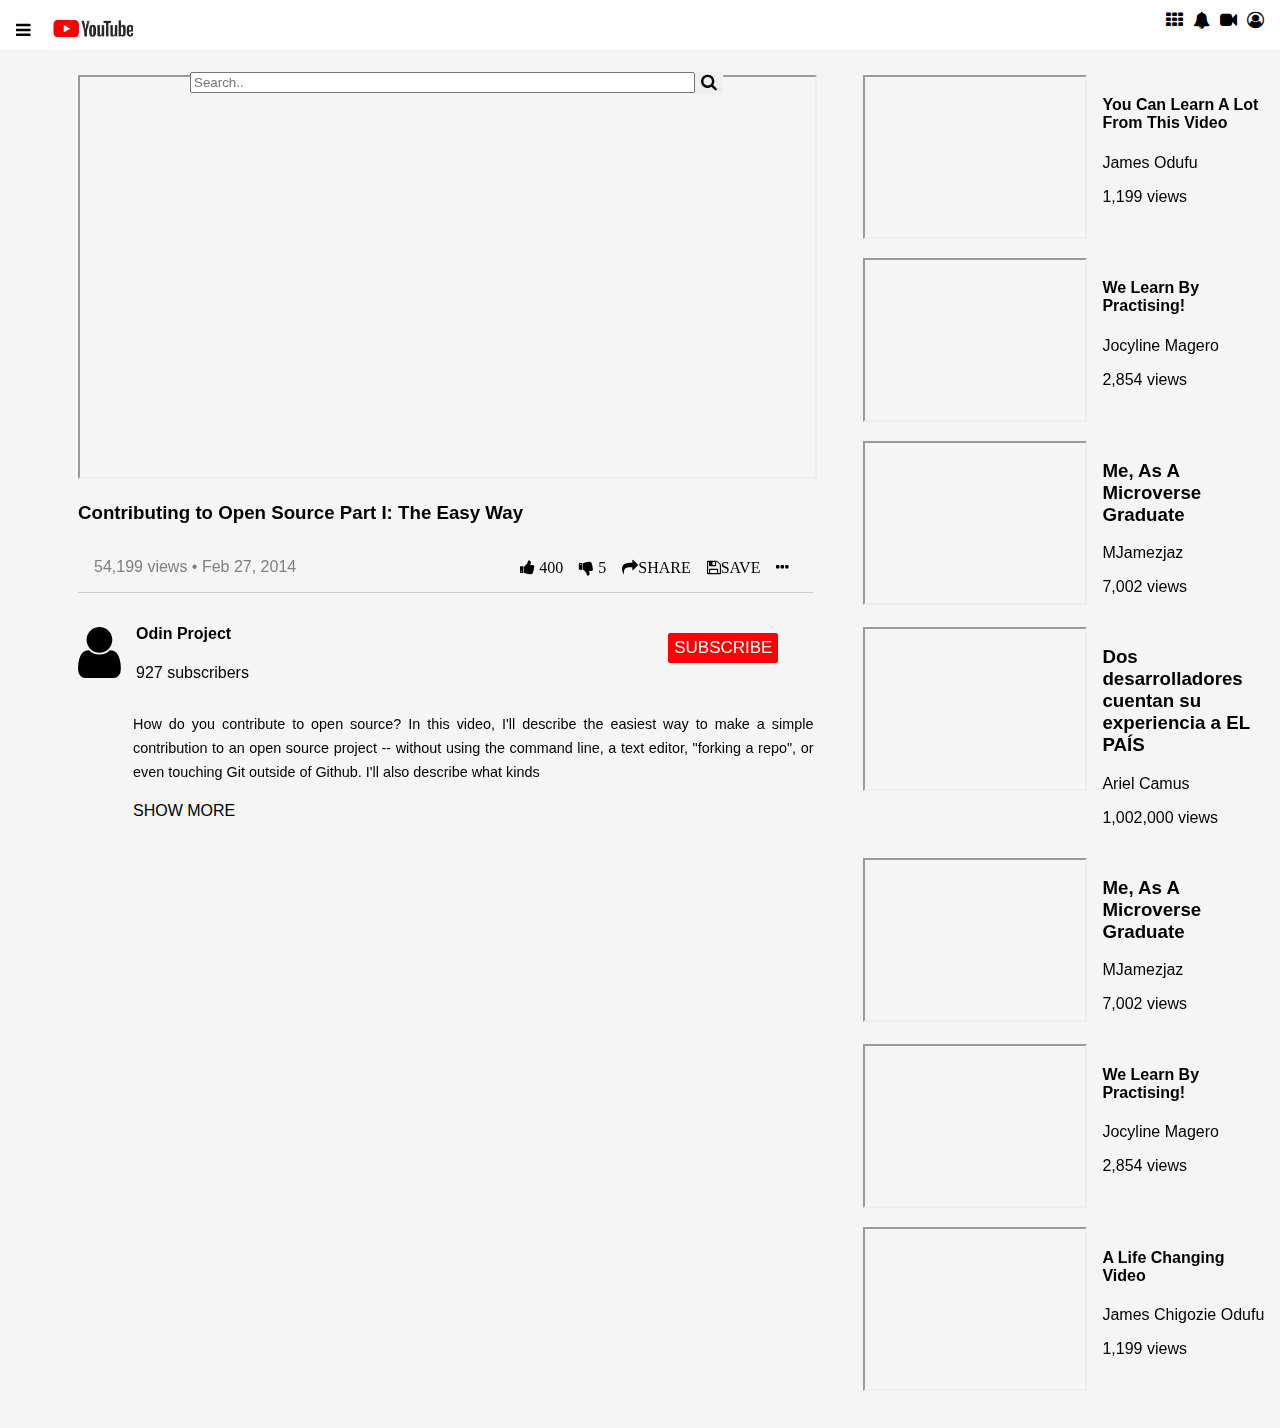
==== commit 78030de3: "Implement all TSE corrections" ====
--- a/index.html
+++ b/index.html
@@ -10,7 +10,7 @@
 <body>
     <nav class="nav-bar">
         <ul>
-               <li class="left-bar-items">
+            <li class="left-bar-items">
                 <button class="youtube-logo">
                     <span>
                         <img src="./images/youtube.png" alt="youtube logo">
@@ -25,10 +25,11 @@
             <li>
                 <form class="search-bar">                
                     <input type="text" placeholder="Search.." name="search" size="60">
-                    <button class="search-btn" type="submit"><i class="fa fa-search"></i></button>
+                    <button class="search-btn" type="submit">
+                        <i class="fa fa-search"></i>
+                    </button>
                 </form> 
             </li>
-           
         </ul>  
         <button class="nav-icons">
             <span>
@@ -47,22 +48,33 @@
     </nav>
     <main>
         <section class="section-items">
-            <div class="video">
+            <div>
                 <iframe class="main-video" width="630" height="400" src="https://www.youtube.com/embed/V74l_zS1x8E" allow="accelerometer; autoplay; encrypted-media; gyroscope; picture-in-picture" allowfullscreen></iframe>
             </div>
-            <div id="video-info">
-                <h3>Contributing to Open Source Part I: The Easy Way</h3>
-                <div id="icons">
+            <div class="video-info">
+                <div>
+                    <h3>Contributing to Open Source Part I: The Easy Way</h3>
+                </div>
+                <div class="primary-info">
                     <div id="views">
                         <p>54,199 views • Feb 27, 2014</p>
                     </div>
-                    
                     <div class="media-button">
-                        <i class="fa fa-thumbs-up" aria-hidden="true"> 400</i>
-                        <i class="fa fa-thumbs-down" aria-hidden="true"> 5</i>
-                        <i class="fa fa-share" aria-hidden="true">SHARE</i>
-                        <i class="fa fa-floppy-o" aria-hidden="true">SAVE</i>
-                        <i class="fa fa-ellipsis-h" aria-hidden="true"></i>
+                        <div class="media-icons">
+                            <i class="fa fa-thumbs-up" aria-hidden="true"> 400</i>
+                        </div>
+                        <div class="media-icons">
+                            <i class="fa fa-thumbs-down" aria-hidden="true"> 5</i>
+                        </div>
+                        <div class="media-icons">
+                            <i class="fa fa-share" aria-hidden="true">SHARE</i>
+                        </div>
+                        <div class="media-icons">
+                            <i class="fa fa-floppy-o" aria-hidden="true">SAVE</i>
+                        </div>
+                        <div class="media-icons">
+                            <i class="fa fa-ellipsis-h" aria-hidden="true"></i>
+                        </div>
                     </div>
                 </div>
             </div>
@@ -74,17 +86,21 @@
                         <p>927 subscribers</p>
                     </div>  
                 </div> 
-                    <button class="sub-button">SUBSCRIBE</button>
+                    <button class="sub-button">
+                        SUBSCRIBE
+                    </button>
             </div>
-            <div id="description">
-                <p>How do you contribute to open source?  
-                    In this video,I'll describe the easiest way to make a simple 
-                    contribution to an open source project --
-                    without using the command line, a text editor, 
-                    "forking a repo", or even touching Git outside of...
-                    <button class="show-btn">
-                        <span style="text-transform:uppercase">show more</span>
-                    </button> 
+            <div class ="description">
+                <p>How do you contribute to open source?
+                    In this video, I'll describe the easiest way
+                    to make a simple contribution
+                    to an open source project -- without using the command line, a text editor, 
+                    "forking a repo", or even touching Git outside of Github.  
+                    I'll also describe what kinds
+                    <br>
+                    <div class="show-button">
+                        <span>show more</span>
+                    </div>
                 </p>
             </div>
         </section>
@@ -137,7 +153,7 @@
                     <h3>Me, As A Microverse Graduate</h3>
                     <p>MJamezjaz</p>
                     <p>7,002 views</p>
-                    </div>
+                </div>
             </div>
             <div class="aside-content">
                 <div>
--- a/style.css
+++ b/style.css
@@ -4,10 +4,9 @@
     font-size: 16px;
     font-family: sans-serif;
 }
-
 /* styling the image*/
 img{
-    width: 100px;
+    width: 80px;
 }
 
 /* styling the nav-bar*/
@@ -22,12 +21,14 @@
     display: flex;
     z-index: 999;
 }
+/* styling the nav-icons*/
 .nav-icons > span{
     margin-left: 10px;
 }
-
+/* styling the search-bar*/
 .search-bar{
     margin-left: 180px;
+    padding-top: 10px;
 }
 
 /* styling the nav-bar items*/
@@ -47,7 +48,10 @@
   .nav-icons{
       background-color: white;
       margin-right: 10px;
-      margin-top: 8px;
+      margin-top: 10px;
+      display: flex;
+      justify-content: space-between;
+      box-sizing: none;
   }
 
 /* styling the youtube-logo image*/
@@ -55,7 +59,8 @@
     margin-left: 0;
     background-color: white;
     color:white;
-    height: 18px;
+    height: 10px;
+    padding-top: 10px;
 }
 
 /* styling the menu button*/
@@ -90,29 +95,32 @@
     min-height: 400px;
     margin-top: 35px;
     margin-right: 50px;
-}
+    margin-left: 70px;
+}
+/* styling the main tag*/
 main{
     width: 100%;
     display: flex;
     position: relative;
     padding-bottom: 10px;
-}
-
+    margin-top: 40px;
+}
+
+/* styling the aside ittems*/
 .aside-items{
     width: 35%;
-    margin-top: 15px;
-}
-
+    margin-top: 20px;
+}
+
+/* styling the aside video*/
 .side-iframe{
     width: 100%;
     height: 160px;
 }
+/* styling the section video*/
 .main-video{
     width: 100%;
     height: 400px;
-}
-.video{
-    width: 100%;
 }
 
 /* styling the aside content*/
@@ -128,39 +136,49 @@
     margin-left: 15px;
 }
 
-/* styling the media-icons*/
-#icons{
-    margin-top: 10px;
-    display: flex;
+/* styling the primary-info about the video*/
+.primary-info{
+    padding: 0 16px;
+    display: flex;
+    flex-direction: row;
+    align-items: center;
     justify-content: space-between;
 }
 
-/* styling the media-button*/
+/* styling the media-button */
 .media-button{
-    background-color: whitesmoke;
-    color: grey;
-    padding: 5px 30px 10px 30px;
-    margin-left: 40px;
-}
-
-#video-info{
+    align-items: center;
+    justify-content: flex-end;
+    flex-direction: row;
+    display: flex;
+}
+.media-button:hover{
+    cursor: pointer !important;
+}
+/* styling the media-icons */
+.media-icons{
+    border-radius: 50%;
+    margin: 0 8px;
+    display: inline-flex;
+    align-items: center;
+}
+
+.video-info{
     display: block !important;
+    border-bottom: 1px solid #ccc;
 }
 
 /* styling # views*/
 #views{
-    /* position: relative; */
     margin-right: 20px;
     float: left;
     margin-right: 0;
     color: grey;
 }
-
-/* styling the avator sub-class*/
 .header{
     display: flex;
     justify-content: space-between;
-    margin-top: 50px;
+    margin-top: 10px;
 }
 
 /* styling the avatar*/
@@ -179,21 +197,32 @@
 }
 
 /* styling the desrciption */
-#description{
-    margin-right: 20px;
-    margin-top: 30px;
-    justify-content: center;
-    margin-left: 50px;
-    font-size: 16px;
-    font-family: sans-serif;
+.description{
+    font-size: 0.9rem;
+    font-weight: 5;
+    line-height: 1.5rem;
+    margin-left: 55px;
+    text-align: justify;
 }
 
 /* styling the show more button */
-.show-btn{
-    background-color: whitesmoke;
-    color: grey;
-    float: left;
-   font-size: 14px;
+.show-button{
+   color: black;
+    display: inline-block;
+    margin-top: 0;
+    font-size: 1rem;
+    font-weight: 7;
+    letter-spacing: 0.007px;
+    text-transform: uppercase;
+    margin-left: 0;
+    text-align: center;
+    font-family: inherit;
+    padding: 0;
+    text-align: left;
+    float: left !important;
+}
+.show-button:hover{
+    cursor: pointer !important;
 }
 
 /* styling the avator title */
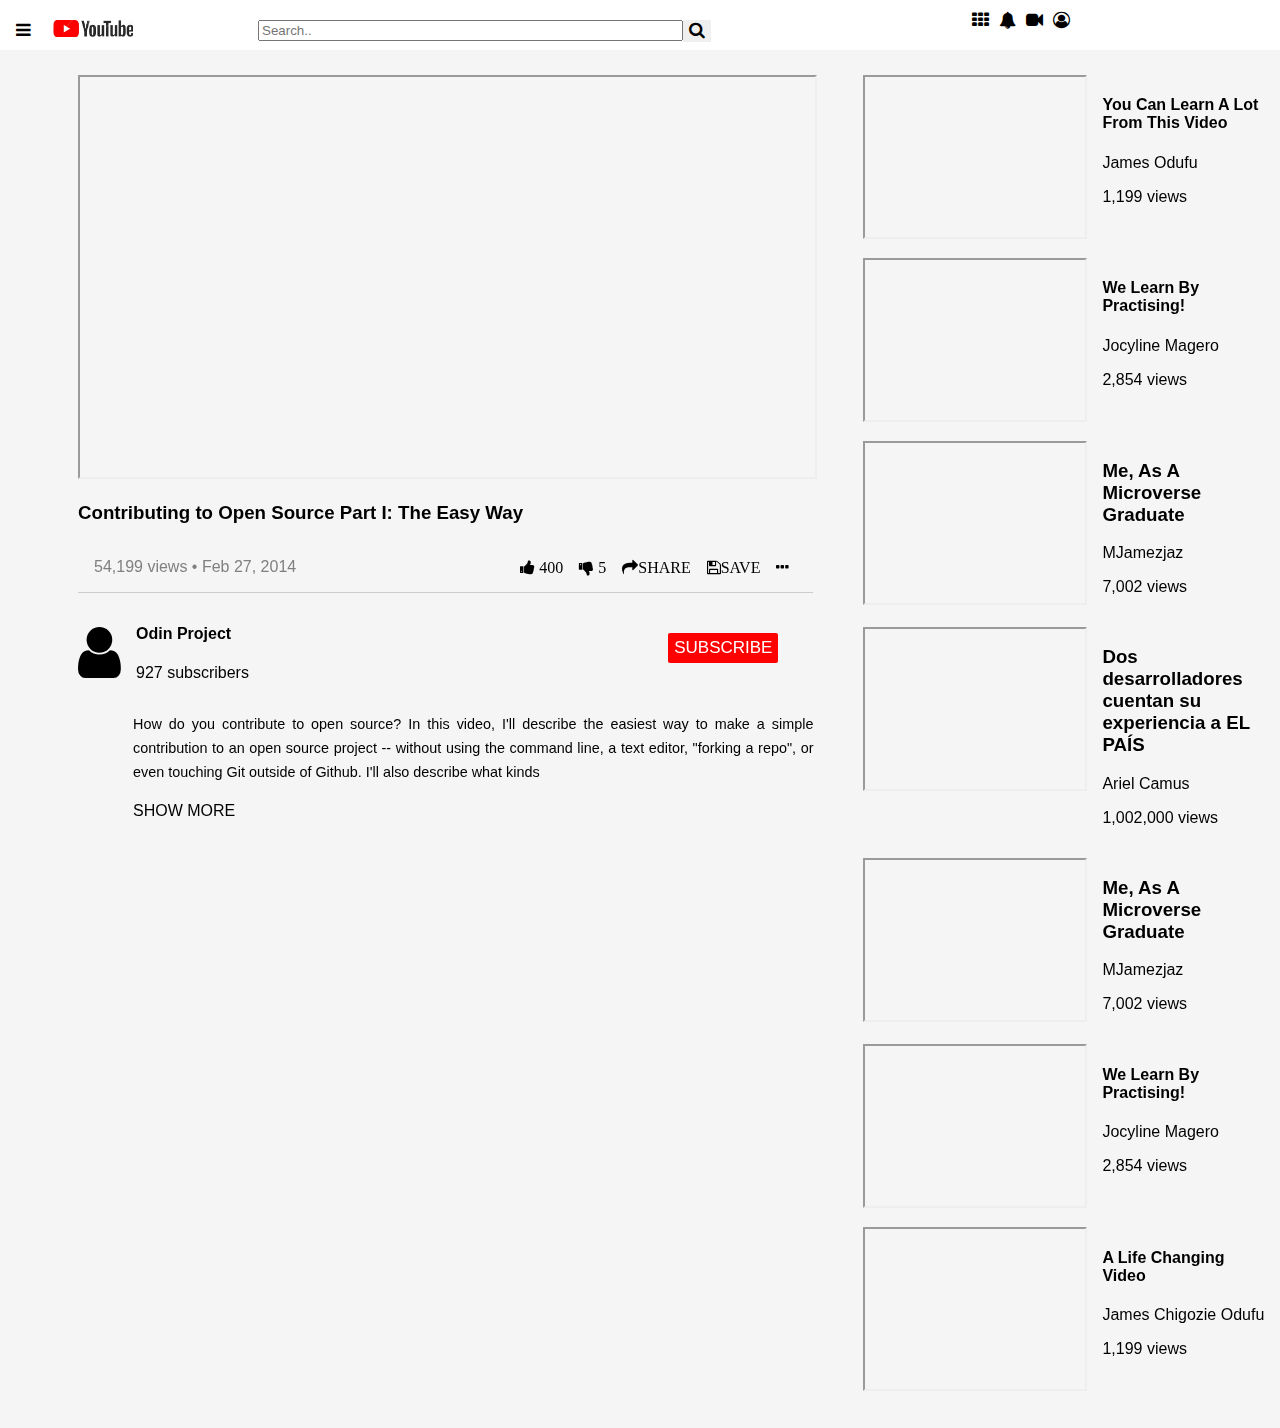
==== commit 1dcc2211: "updated the README file" ====
--- a/index.html
+++ b/index.html
@@ -24,7 +24,7 @@
             </li>
             <li>
                 <form class="search-bar">                
-                    <input type="text" placeholder="Search.." name="search" size="60">
+                    <input type="text" placeholder="Search.." name="search" size="50">
                     <button class="search-btn" type="submit">
                         <i class="fa fa-search"></i>
                     </button>
--- a/style.css
+++ b/style.css
@@ -27,7 +27,7 @@
 }
 /* styling the search-bar*/
 .search-bar{
-    margin-left: 180px;
+    margin-left: 64px;
     padding-top: 10px;
 }
 
@@ -219,7 +219,6 @@
     font-family: inherit;
     padding: 0;
     text-align: left;
-    float: left !important;
 }
 .show-button:hover{
     cursor: pointer !important;
